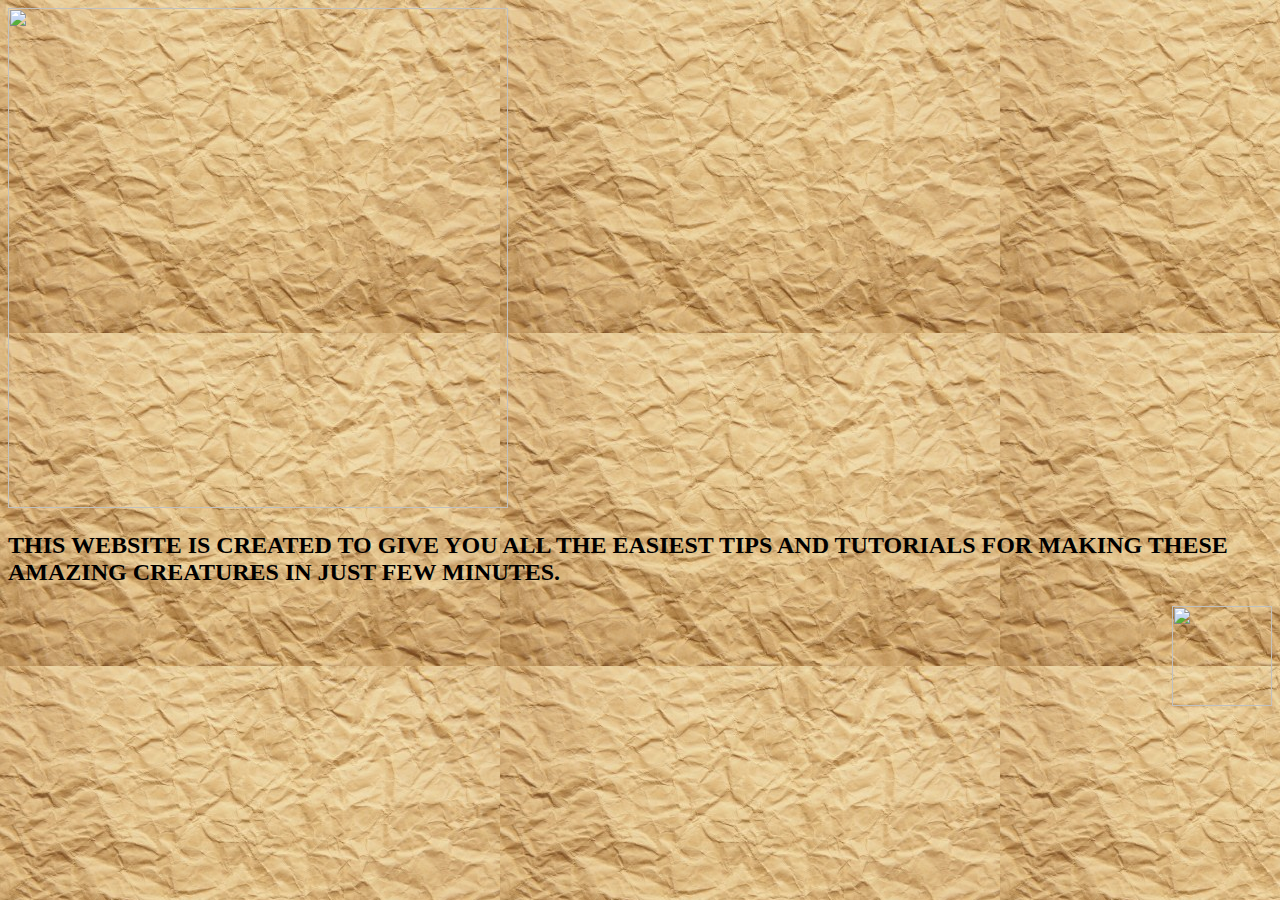
==== aboutUs.html @ ee4e9bb3 "Add files via upload" ====
<!DOCTYPE html>
<html>
    <head>
        <title>ABOUT US</title>
        <link rel="stylesheet" type="text/css" href="style.css">
    </head>
    <body>
        <div class="aboutus">
                <img src="Images/logo.png" width="500" height="500" id="logo">
            <div class="text">
                <h2>
                    THIS WEBSITE IS CREATED TO GIVE YOU ALL THE EASIEST TIPS AND
                    TUTORIALS FOR MAKING THESE AMAZING CREATURES IN JUST FEW MINUTES. 
                </h2>
            </div>
        </div>
        <a href="index.html">
            <img src="Images/home.png" align="right" width="100px" height="100px">
        </a>
    </body>
</html>
---- style.css ----
/*index*/
.header{
    background-image: url("bgHeader.jpeg");
    color: darkblue;
    display: flex;
    justify-content: space-between;
}
body{
    background-image: url("bgBody.jpeg");
}
.footer{
    margin: 200px;
}
.images{
    display: flex;
    flex-wrap: wrap;
    justify-content: space-evenly;
}
.heading{
    margin-left: 500px;
}
.menu{
    margin-right: 100px;
}
a:link{
    color: white;
}
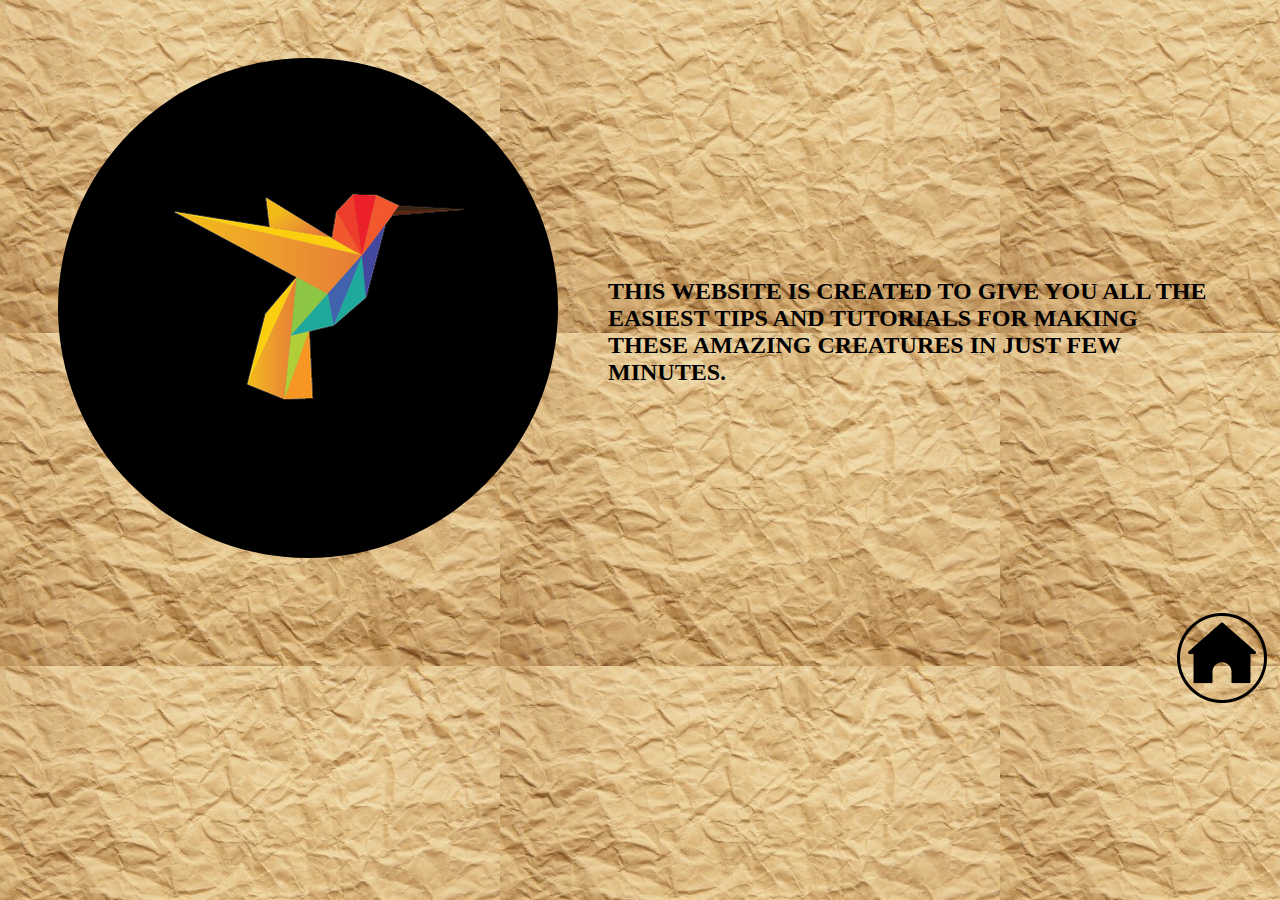
==== commit 69d3698e: "Update aboutUs.html" ====
--- a/aboutUs.html
+++ b/aboutUs.html
@@ -6,7 +6,7 @@
     </head>
     <body>
         <div class="aboutus">
-                <img src="Images/logo.png" width="500" height="500" id="logo">
+                <img src="logo.png" width="500" height="500" id="logo">
             <div class="text">
                 <h2>
                     THIS WEBSITE IS CREATED TO GIVE YOU ALL THE EASIEST TIPS AND
@@ -15,7 +15,7 @@
             </div>
         </div>
         <a href="index.html">
-            <img src="Images/home.png" align="right" width="100px" height="100px">
+            <img src="home.png" align="right" width="100px" height="100px">
         </a>
     </body>
 </html>
--- a/style.css
+++ b/style.css
@@ -1,4 +1,3 @@
-/*index*/
 .header{
     background-image: url("bgHeader.jpeg");
     color: darkblue;
@@ -8,20 +7,42 @@
 body{
     background-image: url("bgBody.jpeg");
 }
-.footer{
-    margin: 200px;
-}
 .images{
     display: flex;
     flex-wrap: wrap;
     justify-content: space-evenly;
+    transform: scale(1.02);
 }
 .heading{
-    margin-left: 500px;
+    padding-left: 500px;
 }
 .menu{
     margin-right: 100px;
+    margin-top: 10px;
+    text-decoration: none;
+}
+a:hover{
+    color: white;
 }
 a:link{
     color: white;
 }
+
+/*followUs*/
+.footer{
+    margin: 100px;
+}
+
+/*aboutUs*/
+#logo{
+    margin: 50px;
+    border-radius: 50%;
+}
+.aboutus{
+        display: flex;
+        justify-content: flex-end;
+}
+.text{
+    margin-top: 250px;
+    margin-right: 50px;
+}
